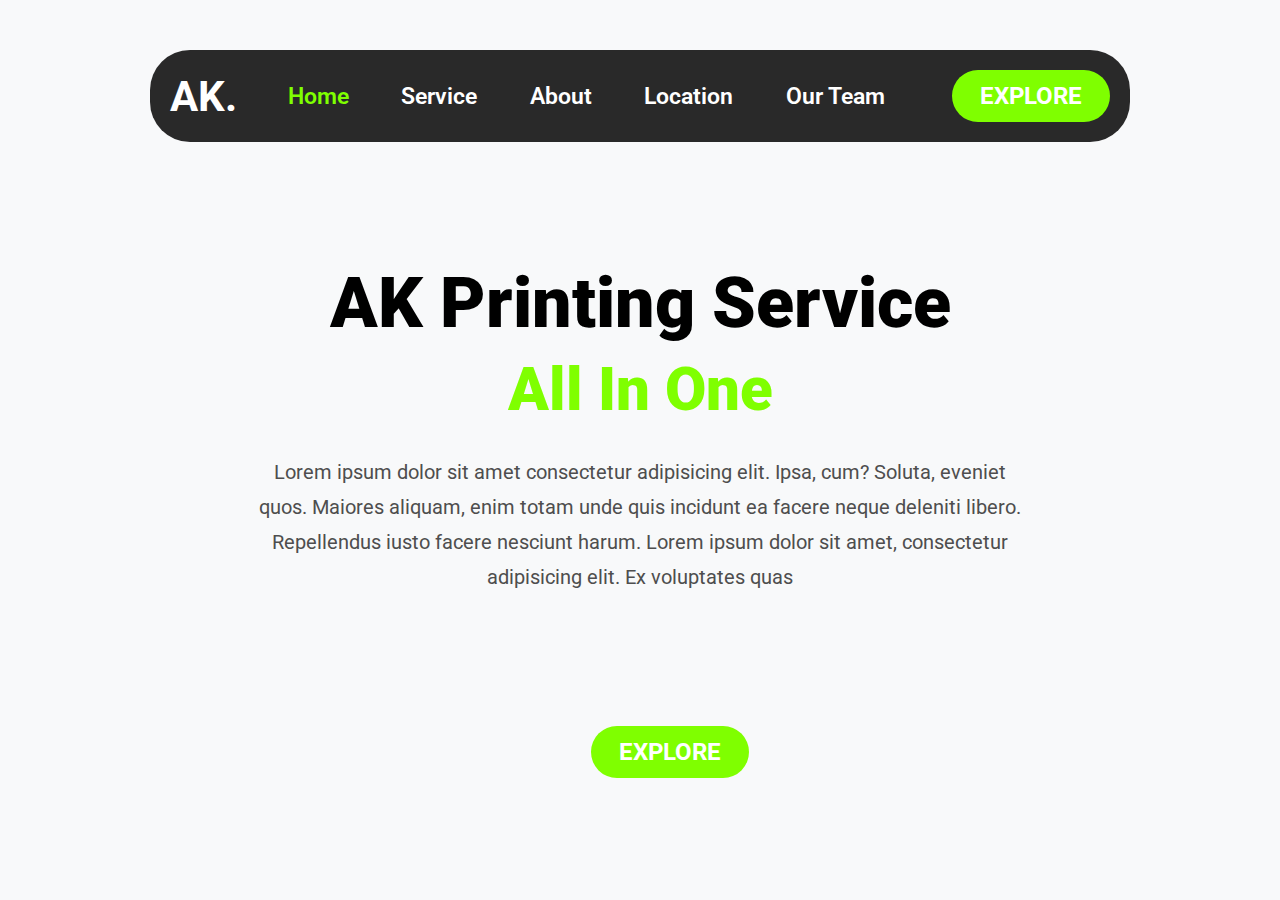
==== index.html @ f45817bb "Update and rename home.html to index.html" ====
<!DOCTYPE html>
<html lang="en">
<head>
    <meta charset="UTF-8">
    <meta name="viewport" content="width=device-width, initial-scale=1.0">
    <link rel="preconnect" href="https://fonts.googleapis.com">
    <link rel="preconnect" href="https://fonts.gstatic.com" crossorigin>
    <link href="https://fonts.googleapis.com/css2?family=Roboto:ital,wght@0,300;0,400;0,700;0,900;1,400&display=swap" rel="stylesheet">
    <link rel="stylesheet" href="home.css">
    <title>AK P</title>
</head>
<body>
    <div class="body">
        <div class="top">
            <h2>AK.</h2>
            <ul>
                <li class="hide"><a href="" class="active">Home</a></li>
                <li class="hide"><a href="service.html">Service</a></li>
                <li class="hide"><a href="about.html">About</a></li>
                <li class="hide"><a href="location.html">Location</a></li>
                <li class="hide"><a href="team.html"> Our Team</a></li>
                <li class="menu" onclick=showSidebar()><svg xmlns="http://www.w3.org/2000/svg" height="44" viewBox="0 -960 960 960" width="44"><path d="M120-240v-80h720v80H120Zm0-200v-80h720v80H120Zm0-200v-80h720v80H120Z"/></svg></a></li>
            </ul>
            <ul class="popout">
                <li><a href="" class="active">Home</a></li>
                <li><a href="service.html">Service</a></li>
                <li><a href="about.html">About</a></li>
                <li><a href="location.html">Location</a></li>
                <li><a href="team.html"> Our Team</a></li>
                
            </ul>
            <button>Explore</button>
        </div>
        <div class="middel">
            <h1>AK Printing Service</h1>
            <h2>All In One</h2>
            <p>Lorem ipsum dolor sit amet consectetur adipisicing elit. Ipsa, cum? Soluta, eveniet quos. Maiores aliquam, enim totam unde  quis incidunt ea facere neque deleniti libero. Repellendus iusto facere nesciunt harum.
          Lorem ipsum dolor sit amet, consectetur adipisicing elit. Ex voluptates quas </p>
        </div>
        <button class="ex">Explore</button>
       
    </div>
<!--<script>
         function showSidebar(){
            const sidebar = document.querySelector('.popout')
            sidebar.style.display = 'block'
        }
      
    </script>-->    
</body>
</html>
---- home.css ----
*{
    padding: 0;
    margin: 0;
    box-sizing: border-box;
    font-family: 'Roboto', sans-serif;

}
.body{
    min-width: 100%;
    height: 100vh;
    background-color: #f8f9fa;
    padding-top: 50px;
    padding-bottom: 50px;
    padding-left: 150px;
    padding-right: 150px;
}
.top{
    display: flex;
    background-color: rgb(41, 41, 41);
    width: 100%;
    position: relative;
    justify-content: space-between;
    padding:10px;
    align-items: center;
    border-radius: 40px;
    
    
}
.top h2{
    margin-left: 10px;
    font-size: 42px;
    
    color: white;
}
ul{
    display: flex;
    justify-content: space-between;
    padding:10px;
    align-items: center;
    width:65%; 
}
ul li{
    list-style: none;
    margin-right: 7px;
}
ul li a{
    text-decoration: none;
    font-size: 23px;
    font-weight: 600;
    color: white;
    cursor: pointer;
    
}
.top button{
    display: inline-block;
    padding: 12px 28px;
    margin: 10px;
    font-size: 24px;
    font-weight: bold;
    text-transform: uppercase;
    color: #fff;
    background-image: linear-gradient(to bottom right, #7FFF00, #7FFF00);
    border: none;
    border-radius: 40px;
    transition: all 0.2s ease-in-out;
    cursor: pointer;
    vertical-align: middle;
}
.popout{
    background-color: gray;
    display: flex;
    flex-direction: column;
    position: absolute;
    right: 23rem;
    top: 5.8rem;
    width: 20%;
    height: 30rem;
    border-radius: 40px;
    padding: 30px;
    display: none;
}
.menu{
    display: none;
}

.middel{
    
    height: 73%;
    padding-top: 120px;
}
.middel h1{
    color: #000000;
    font-weight: 900;
    font-size: 70px;
    text-align: center;
}
.middel h2{
    color: #7FFF00;
    font-weight: 900;
    font-size: 60px;
    text-align: center;
    margin-top: 10px;
}
.middel p{
    color: #4e4e4e;
    font-size: 20px;
    text-align: center;
    text-wrap: wrap;
    line-height: 35px;
    margin-top: 30px;
    padding-left: 100px;
    padding-right: 100px;

}
.ex{
    background-color: #4e4e4e;
    margin-left: 45%;
    display: inline-block;
    padding: 12px 28px;
    font-size: 24px;
    font-weight: bold;
    text-transform: uppercase;
    color: #fff;
    background-image: linear-gradient(to bottom right, #7FFF00, #7FFF00);
    border: none;
    border-radius: 40px;
    transition: all 0.2s ease-in-out;
    cursor: pointer;
}
.active{
    color: #7FFF00;
}
@media(max-width:1024px){
    .top button{
        display: none;
    }
    ul{
        width: 80%;
    }
    .ex{
        margin-top: 50px;
        margin-left: 40%;
    }
}
@media(max-width:960px){
    .body{
        min-width: 100%;
        height: 100vh;
        background-color: #f8f9fa;
        padding-top: 20px;
        padding-bottom: 20px;
        padding-left: 50px;
        padding-right: 50px;
    }
}
@media(max-width:709px){
    .middel h1{
        color: #000000;
        font-weight: 900;
        font-size: 50px;
        text-align: center;
    }
    .middel h2{
        color: #7FFF00;
        font-weight: 900;
        font-size: 40px;
        text-align: center;
        margin-top: 10px;
    }
    .middel p{
        color: #4e4e4e;
        font-size: 18px;
        text-align: center;
        text-wrap: wrap;
        line-height: 35px;
        margin-top: 20px;
        padding-left: 100px;
        padding-right: 100px;
        margin-bottom: 20px;
    }
 
    .middel{
    
        height: 60%;
        padding-top: 120px;
    }
}
@media(max-width:743px){
    .hide{
        display: none;
    }
    .menu{
        display: block;
    }
    ul{
     
        justify-content:flex-end
        
    }
}
@media(max-width:644px){
    .middel{
    
        height: 73%;
        padding-top: 100px;
    }
}
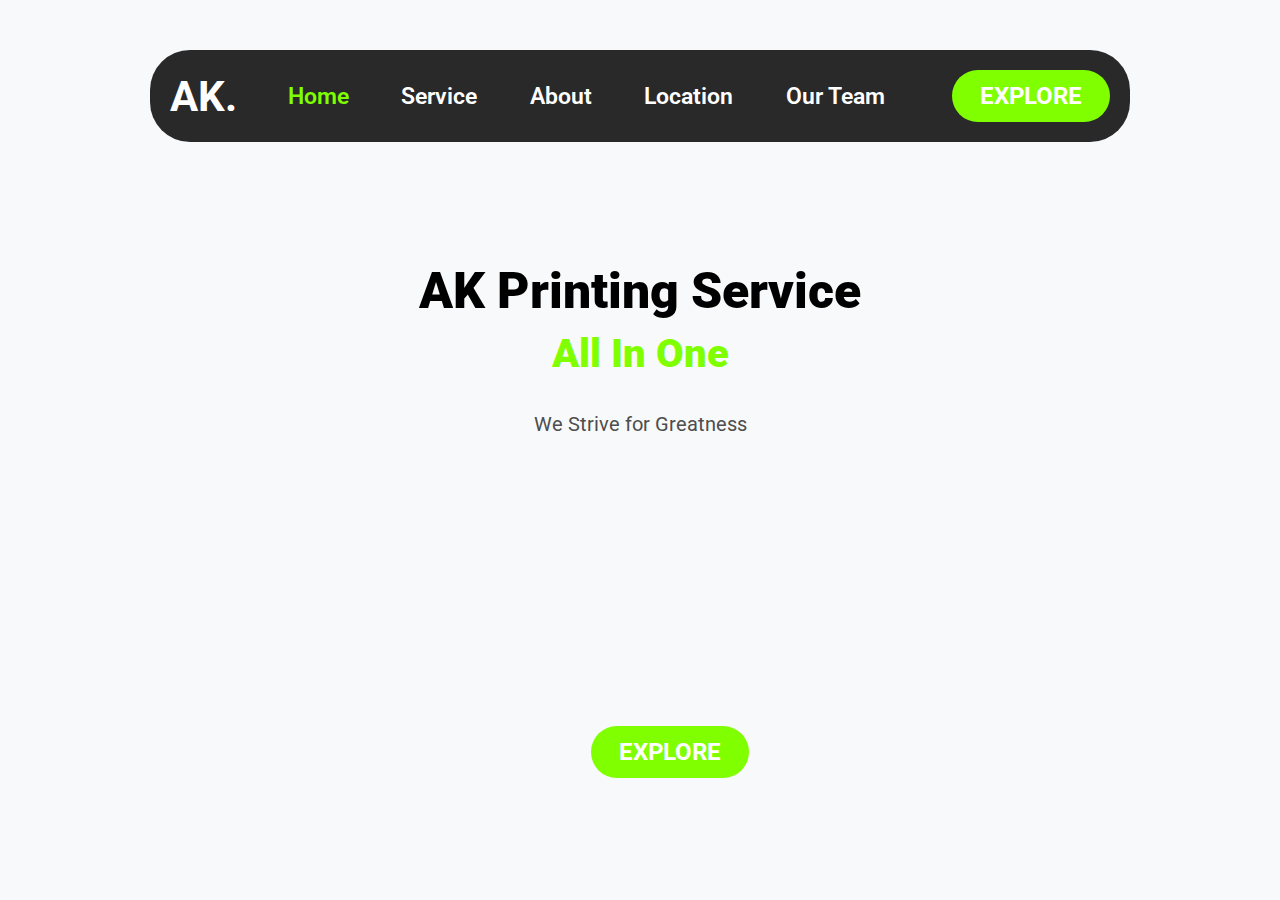
==== commit 9cd2dfe5: "Update index.html" ====
--- a/index.html
+++ b/index.html
@@ -34,8 +34,7 @@
         <div class="middel">
             <h1>AK Printing Service</h1>
             <h2>All In One</h2>
-            <p>Lorem ipsum dolor sit amet consectetur adipisicing elit. Ipsa, cum? Soluta, eveniet quos. Maiores aliquam, enim totam unde  quis incidunt ea facere neque deleniti libero. Repellendus iusto facere nesciunt harum.
-          Lorem ipsum dolor sit amet, consectetur adipisicing elit. Ex voluptates quas </p>
+            <p>We Strive for Greatness  </p>
         </div>
         <button class="ex">Explore</button>
        
--- a/home.css
+++ b/home.css
@@ -91,13 +91,13 @@
 .middel h1{
     color: #000000;
     font-weight: 900;
-    font-size: 70px;
+    font-size: 50px;
     text-align: center;
 }
 .middel h2{
     color: #7FFF00;
     font-weight: 900;
-    font-size: 60px;
+    font-size: 40px;
     text-align: center;
     margin-top: 10px;
 }
@@ -204,4 +204,4 @@
         height: 73%;
         padding-top: 100px;
     }
-}+}
